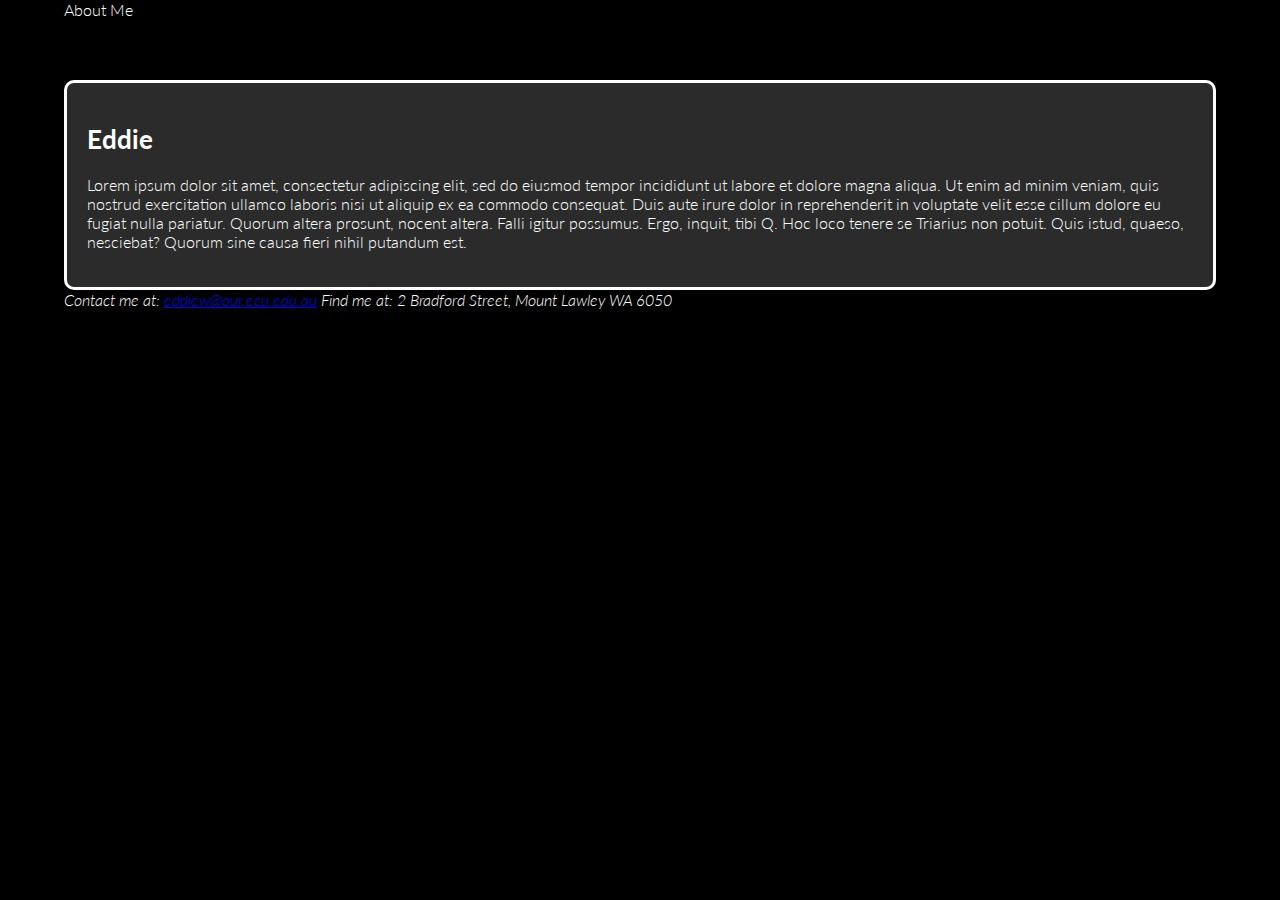
==== index.html @ a5d90cc2 "commit" ====
<!DOCTYPE html>
<html lang="en">

<head>
	<meta charset="UTF-8">
	<title>Eddie Wang</title>
    <link rel="stylesheet" href="styles.css">
</head>

<body>
<div id="wrapper">
	<header>
        <nav>
            <ul>
                <li><a href="about.html" title="About me">About Me</a></li>
            </ul>
        </nav>
	</header>

<!-- Start of main content area -->
<main>
<!-- ========= CONTENT AREA ============ -->	
	<article>
		<section>
			<h2>Eddie</h2>
				<p>Lorem ipsum dolor sit amet, consectetur adipiscing elit, sed do eiusmod tempor incididunt ut labore et dolore magna aliqua. Ut enim ad minim veniam, quis nostrud exercitation ullamco laboris nisi ut aliquip ex ea commodo consequat. Duis aute irure dolor in reprehenderit in voluptate velit esse cillum dolore eu fugiat nulla pariatur. Quorum altera prosunt, nocent altera. Falli igitur possumus. Ergo, inquit, tibi Q. Hoc loco tenere se Triarius non potuit. Quis istud, quaeso, nesciebat? Quorum sine causa fieri nihil putandum est.</p>
		</section>
	</article>

<!-- ============= FOOTER ================ -->
	<footer>
		<address>
			Contact me at: <a href="mailto:eddiew@our.ecu.edu.au">eddiew@our.ecu.edu.au</a>
			Find me at: 2 Bradford Street, Mount Lawley WA 6050
		</address>
	</footer>
    </main>
</div>
</body>
</html>
---- styles.css ----
/* Author: Eddie Wang
Date: 4/5/2023
Version: 1.0
*/

/*
COLOURS
black #000000
white #ffffff
gray #a9a9a9
*/

/*GLOBAL SETTING
----------------------------------------
*/
@import url("https://fonts.googleapis.com/css2?family=Lato:ital,wght@0,300;0,700;1,300;1,700&display=swap");

body {
    background-color: #000000;
	font-size: 16px;
	font-weight: 300;
    color: #ffffff;
    font-family: 'Lato', sans-serif;
	margin: 0;
}

#wrapper {
    background-color: #000000;
	position: relative;
	width: 90%; 
	margin: 0 auto;
    padding: 0px;
}

section {
    background-color: #2b2b2b;
    border-style: solid;
    border-color: #ffffff;
    border-radius: 10px;
    padding: 20px
}

h1 {
	font-size: 3em;
	font-weight: 700;
}

h2 {
	font-size: 1.6em;
	font-weight: 700;
}



/* HEADER
----------------------------------------
*/

header {
    background-color: #000000;
	color: #ffffff;	
    height: 80px;
    justify-content:left;
}


/* NAVIGATION
----------------------------------------
*/
nav {
    
}

nav a {
    height: 100px;
    color: #ffffff;
    text-decoration: none;
}

nav a:hover {
    height: 100%;
    background-color: #ffffff;
}

nav ul {
    height: 100%;
    padding: 0px;
    margin: 0px;
	list-style: none;
}

nav li {

	display: inline;
}



/* CONTENT 1
----------------------------------------
*/


/* FOOTER
----------------------------------------
*/
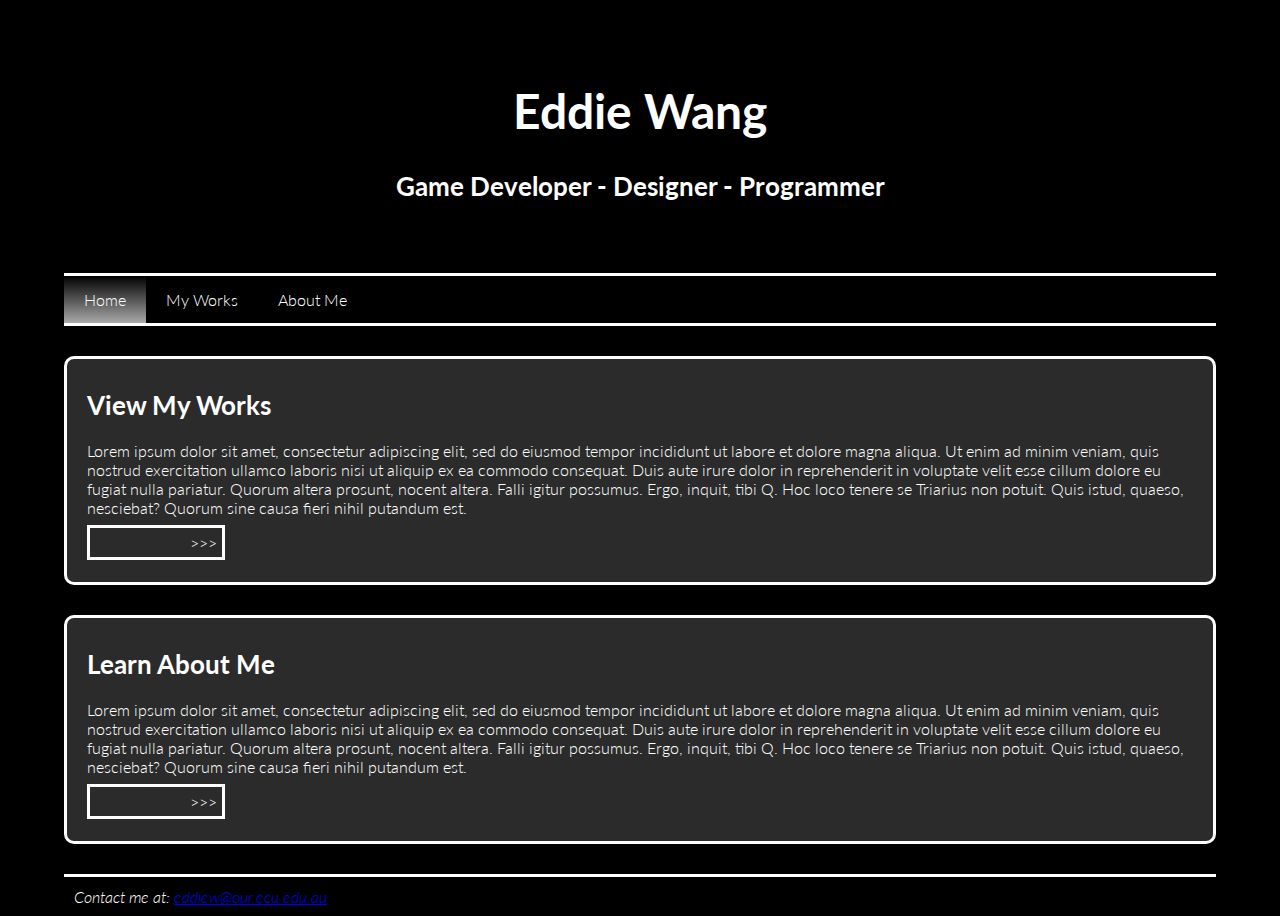
==== commit bf10341f: "commit" ====
--- a/index.html
+++ b/index.html
@@ -9,32 +9,37 @@
 
 <body>
 <div id="wrapper">
-	<header>
-        <nav>
-            <ul>
-                <li><a href="about.html" title="About me">About Me</a></li>
-            </ul>
-        </nav>
+    <header>
+        <h1>Eddie Wang</h1>
+        <h2>Game Developer - Designer - Programmer</h2>
 	</header>
+    
+    <nav>
+        <a href="index.html" title="Home" class="active">Home</a>
+        <a href="works.html" title="My Works">My Works</a>
+        <a href="about.html" title="About me">About Me</a>
+    </nav>
 
 <!-- Start of main content area -->
 <main>
 <!-- ========= CONTENT AREA ============ -->	
-	<article>
-		<section>
-			<h2>Eddie</h2>
-				<p>Lorem ipsum dolor sit amet, consectetur adipiscing elit, sed do eiusmod tempor incididunt ut labore et dolore magna aliqua. Ut enim ad minim veniam, quis nostrud exercitation ullamco laboris nisi ut aliquip ex ea commodo consequat. Duis aute irure dolor in reprehenderit in voluptate velit esse cillum dolore eu fugiat nulla pariatur. Quorum altera prosunt, nocent altera. Falli igitur possumus. Ergo, inquit, tibi Q. Hoc loco tenere se Triarius non potuit. Quis istud, quaeso, nesciebat? Quorum sine causa fieri nihil putandum est.</p>
-		</section>
-	</article>
-
+    <section>
+        <h2>View My Works</h2>
+            <p>Lorem ipsum dolor sit amet, consectetur adipiscing elit, sed do eiusmod tempor incididunt ut labore et dolore magna aliqua. Ut enim ad minim veniam, quis nostrud exercitation ullamco laboris nisi ut aliquip ex ea commodo consequat. Duis aute irure dolor in reprehenderit in voluptate velit esse cillum dolore eu fugiat nulla pariatur. Quorum altera prosunt, nocent altera. Falli igitur possumus. Ergo, inquit, tibi Q. Hoc loco tenere se Triarius non potuit. Quis istud, quaeso, nesciebat? Quorum sine causa fieri nihil putandum est.</p>
+            <a href="about.html" title="My Works">>>></a>
+    </section>
+    <section>
+        <h2>Learn About Me</h2>
+            <p>Lorem ipsum dolor sit amet, consectetur adipiscing elit, sed do eiusmod tempor incididunt ut labore et dolore magna aliqua. Ut enim ad minim veniam, quis nostrud exercitation ullamco laboris nisi ut aliquip ex ea commodo consequat. Duis aute irure dolor in reprehenderit in voluptate velit esse cillum dolore eu fugiat nulla pariatur. Quorum altera prosunt, nocent altera. Falli igitur possumus. Ergo, inquit, tibi Q. Hoc loco tenere se Triarius non potuit. Quis istud, quaeso, nesciebat? Quorum sine causa fieri nihil putandum est.</p>
+            <a href="about.html" title="About Me">>>></a>
+    </section>
+</main>
 <!-- ============= FOOTER ================ -->
-	<footer>
-		<address>
-			Contact me at: <a href="mailto:eddiew@our.ecu.edu.au">eddiew@our.ecu.edu.au</a>
-			Find me at: 2 Bradford Street, Mount Lawley WA 6050
-		</address>
-	</footer>
-    </main>
+<footer>
+    <address>
+        Contact me at: <a href="mailto:eddiew@our.ecu.edu.au">eddiew@our.ecu.edu.au</a>
+    </address>
+</footer>
 </div>
 </body>
 </html>
--- a/styles.css
+++ b/styles.css
@@ -32,14 +32,6 @@
     padding: 0px;
 }
 
-section {
-    background-color: #2b2b2b;
-    border-style: solid;
-    border-color: #ffffff;
-    border-radius: 10px;
-    padding: 20px
-}
-
 h1 {
 	font-size: 3em;
 	font-weight: 700;
@@ -57,10 +49,10 @@
 */
 
 header {
-    background-color: #000000;
-	color: #ffffff;	
-    height: 80px;
-    justify-content:left;
+    padding: 50px;
+    text-align: center;
+    background: #000000;
+    color: #ffffff;
 }
 
 
@@ -68,39 +60,64 @@
 ----------------------------------------
 */
 nav {
-    
+    overflow: hidden;
+    background-color: #000000;
+    top: 0;
+    border-top-style: solid;
+    border-top-color: #ffffff;
+    border-bottom-style: solid;
+    border-bottom-color: #ffffff;
 }
 
 nav a {
-    height: 100px;
     color: #ffffff;
+    float: left;
+    display: block;
+    text-align: center;
+    padding: 14px 20px;
     text-decoration: none;
 }
 
 nav a:hover {
     height: 100%;
-    background-color: #ffffff;
+    background-image: linear-gradient(#000000, #a9a9a9)
 }
 
-nav ul {
-    height: 100%;
-    padding: 0px;
-    margin: 0px;
-	list-style: none;
+nav a.active {
+    background-image: linear-gradient(#000000, #a9a9a9)
 }
-
-nav li {
-
-	display: inline;
-}
-
 
 
 /* CONTENT 1
 ----------------------------------------
 */
+main {
+    margin: 30px 0px;
+}
 
+section {
+    background-color: #2b2b2b;
+    border-style: solid;
+    border-color: #ffffff;
+    border-radius: 10px;
+    margin: 30px 0px;
+    padding: 10px 20px 30px;
+}
+
+section a {
+    text-decoration: none;
+    color: #ffffff;
+    border-style: solid;
+    border-color: #ffffff;
+    padding: 5px;
+    padding-left: 100px;
+}
 
 /* FOOTER
 ----------------------------------------
-*/+*/
+footer{
+    border-top-style: solid;
+    border-top-color: #ffffff;
+    padding: 10px;
+}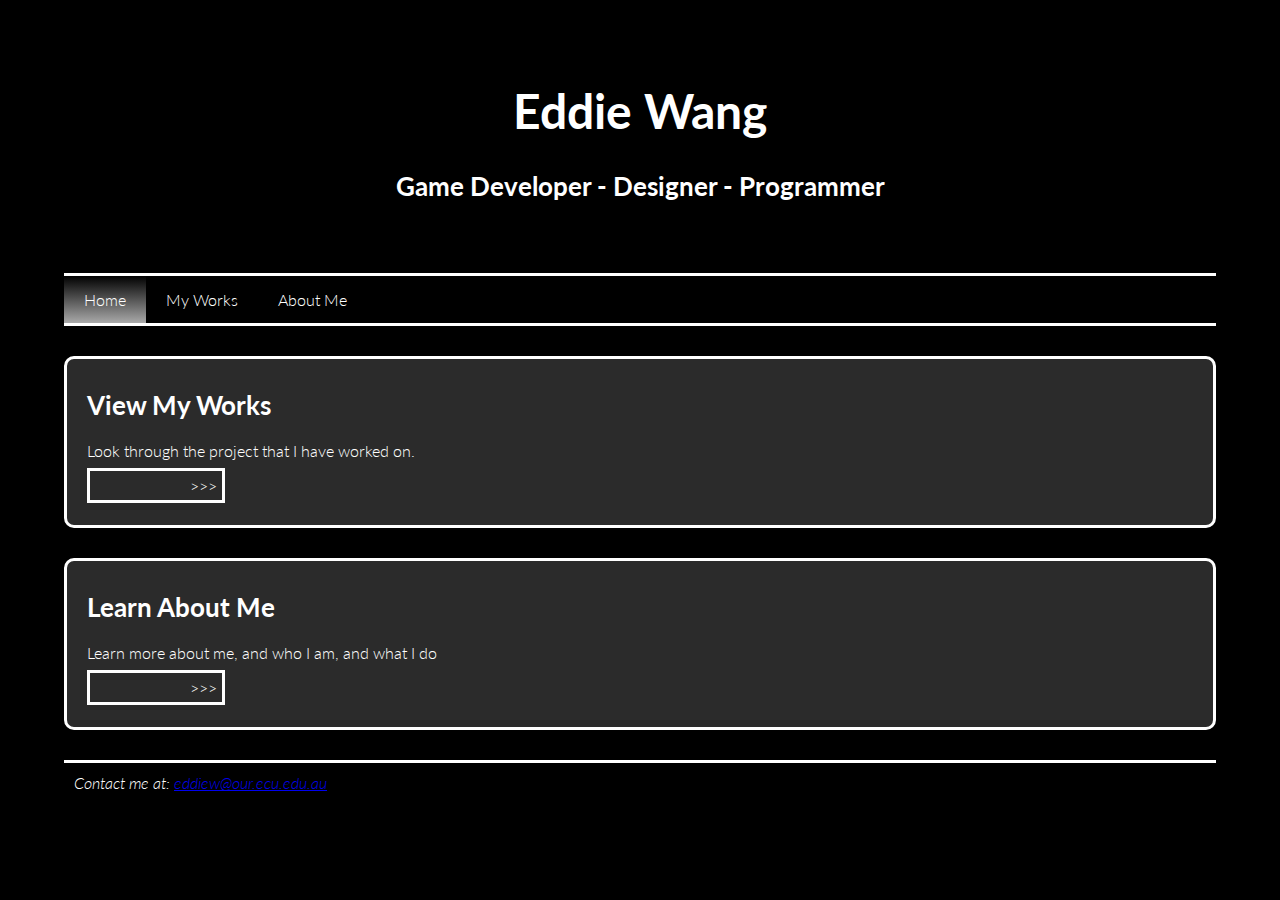
==== commit dd3d9cce: "commit" ====
--- a/index.html
+++ b/index.html
@@ -25,12 +25,12 @@
 <!-- ========= CONTENT AREA ============ -->	
     <section>
         <h2>View My Works</h2>
-            <p>Lorem ipsum dolor sit amet, consectetur adipiscing elit, sed do eiusmod tempor incididunt ut labore et dolore magna aliqua. Ut enim ad minim veniam, quis nostrud exercitation ullamco laboris nisi ut aliquip ex ea commodo consequat. Duis aute irure dolor in reprehenderit in voluptate velit esse cillum dolore eu fugiat nulla pariatur. Quorum altera prosunt, nocent altera. Falli igitur possumus. Ergo, inquit, tibi Q. Hoc loco tenere se Triarius non potuit. Quis istud, quaeso, nesciebat? Quorum sine causa fieri nihil putandum est.</p>
-            <a href="about.html" title="My Works">>>></a>
+            <p>Look through the project that I have worked on.</p>
+            <a href="works.html" title="My Works">>>></a>
     </section>
     <section>
         <h2>Learn About Me</h2>
-            <p>Lorem ipsum dolor sit amet, consectetur adipiscing elit, sed do eiusmod tempor incididunt ut labore et dolore magna aliqua. Ut enim ad minim veniam, quis nostrud exercitation ullamco laboris nisi ut aliquip ex ea commodo consequat. Duis aute irure dolor in reprehenderit in voluptate velit esse cillum dolore eu fugiat nulla pariatur. Quorum altera prosunt, nocent altera. Falli igitur possumus. Ergo, inquit, tibi Q. Hoc loco tenere se Triarius non potuit. Quis istud, quaeso, nesciebat? Quorum sine causa fieri nihil putandum est.</p>
+            <p>Learn more about me, and who I am, and what I do </p>
             <a href="about.html" title="About Me">>>></a>
     </section>
 </main>
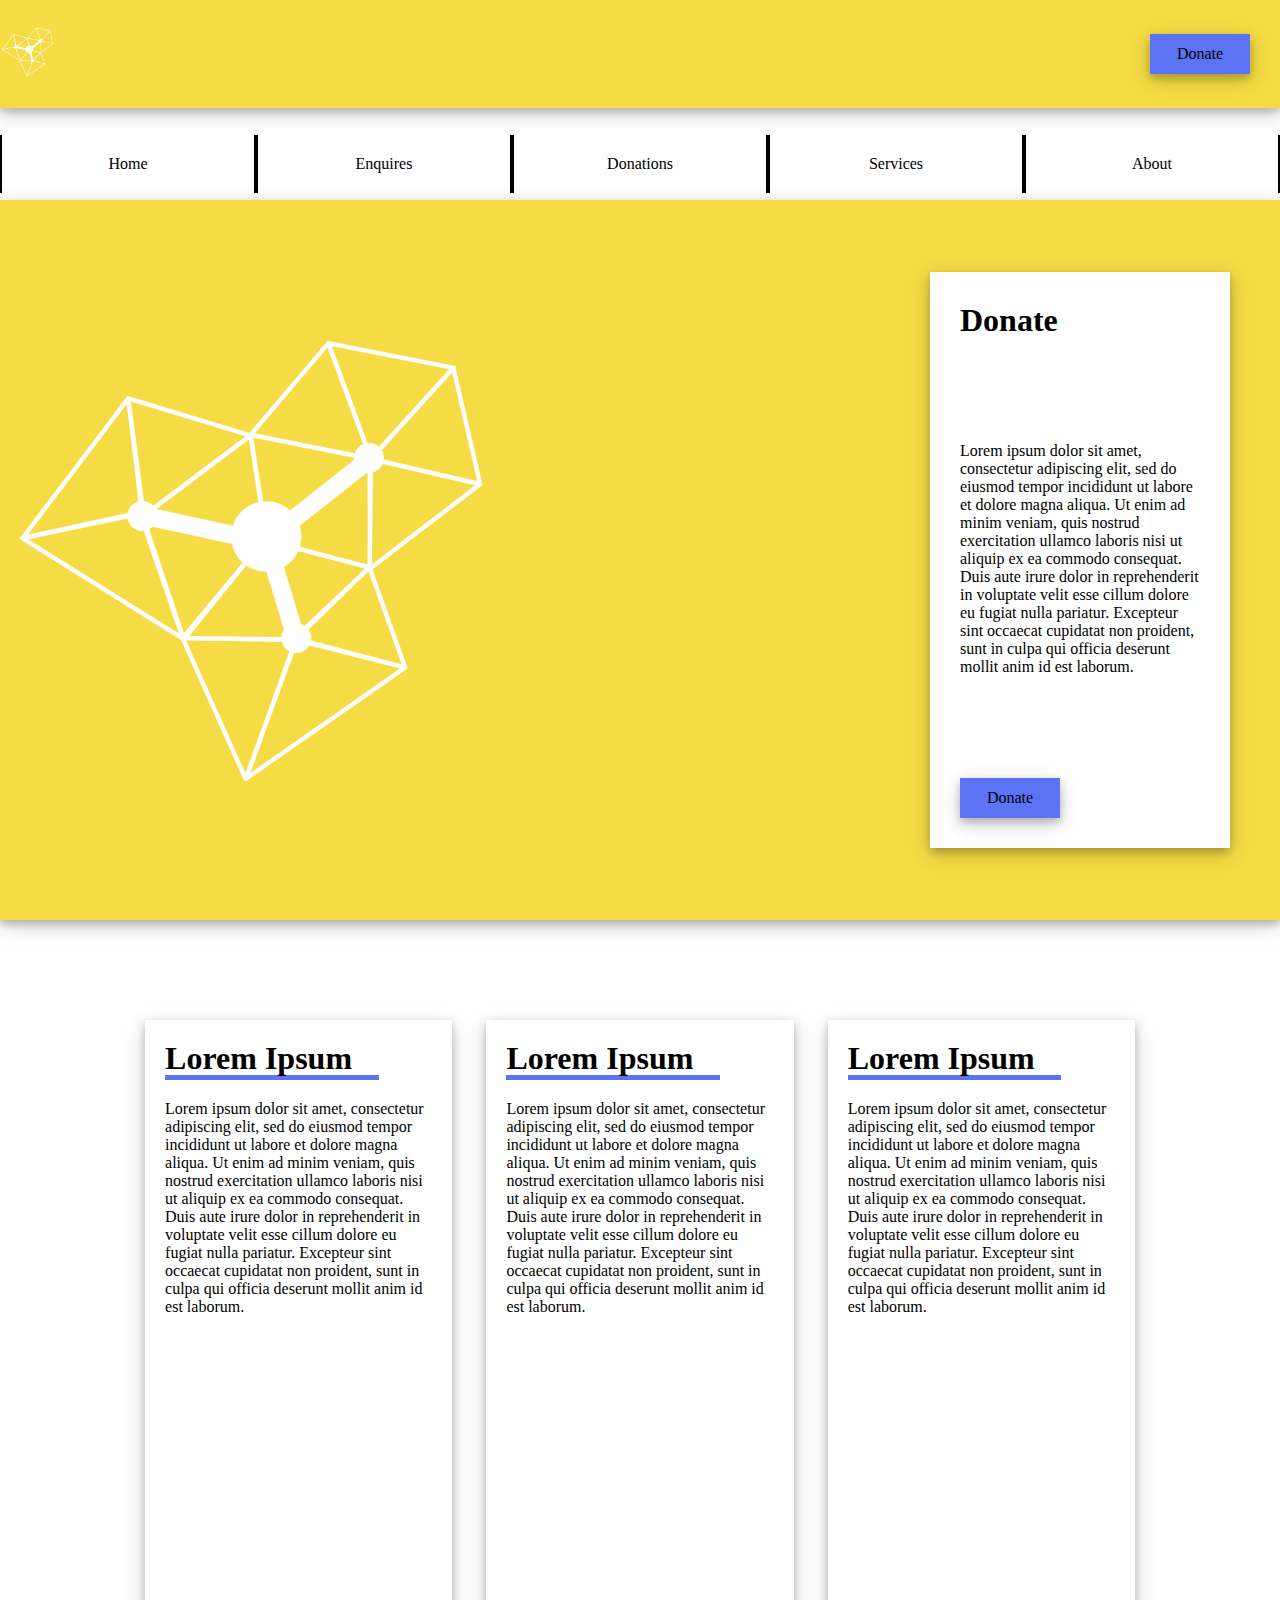
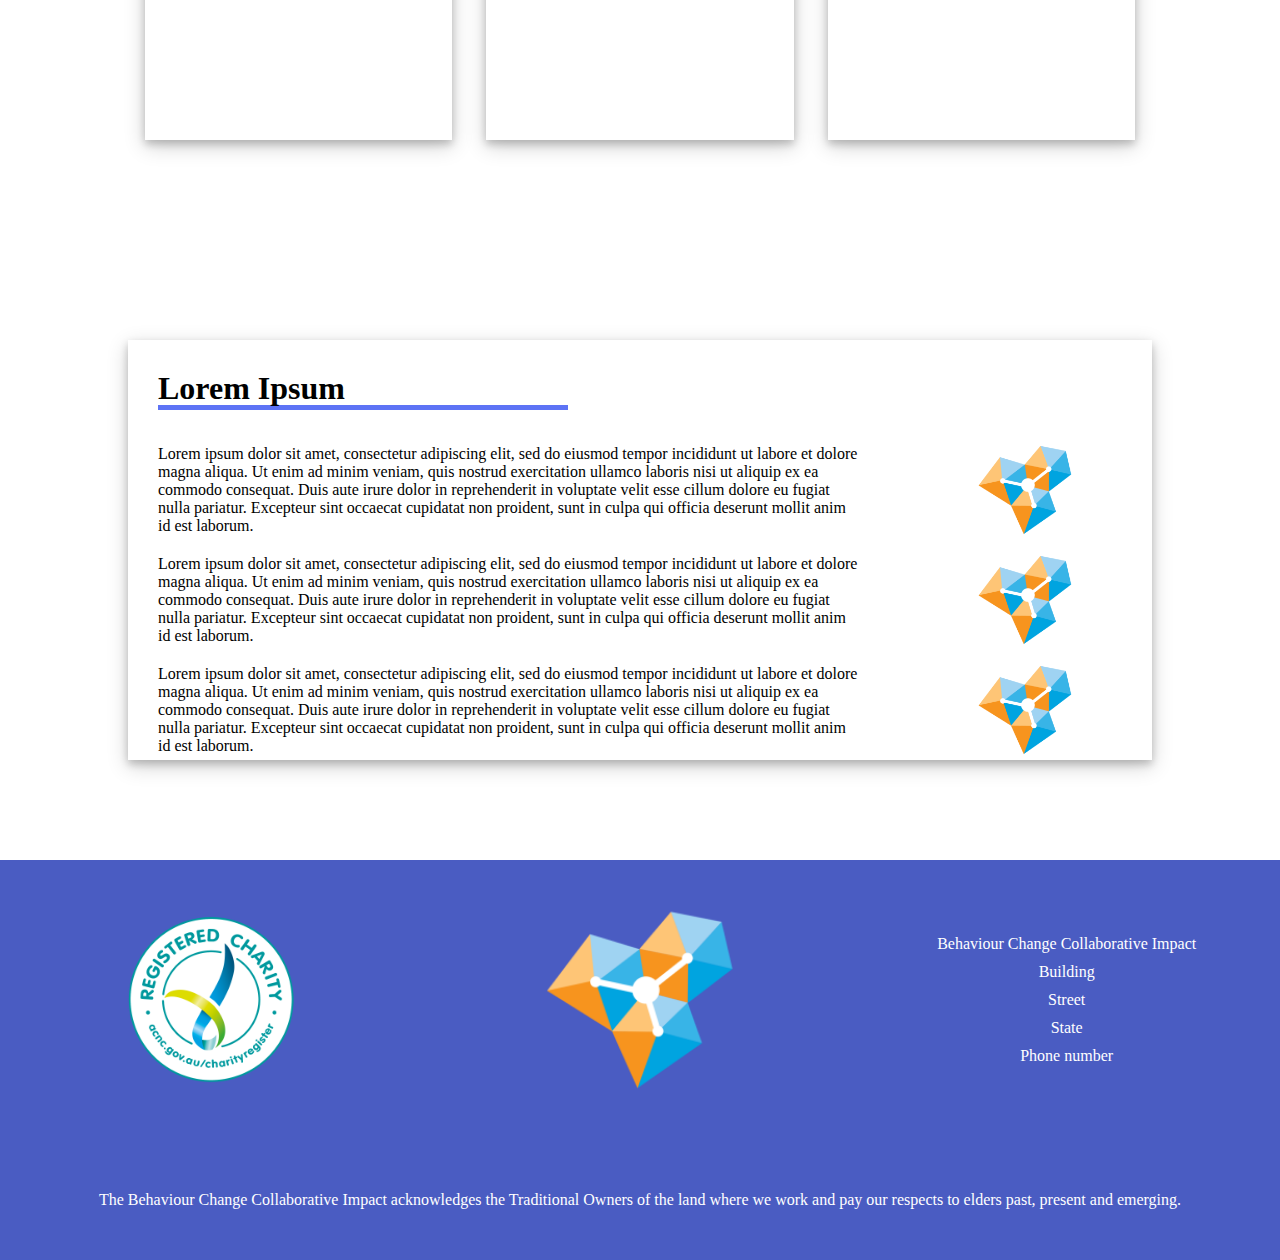
==== commit 2fe6f65d: "Change from previous site to BCC site" ====
--- a/index.html
+++ b/index.html
@@ -1,49 +1,129 @@
 <!DOCTYPE html>
-<html lang="en">
-
+<html dir="ltr" lang="en">
 <head>
-	<meta charset="UTF-8">
-	<title>Eddie Wang</title>
+    <title>BCC Impact</title>
     <link rel="stylesheet" href="styles.css">
+    <link rel="icon" href="images/icon_192x192.png" sizes="192x192">
 </head>
 
 <body>
-<div id="wrapper">
-    <header>
-        <h1>Eddie Wang</h1>
-        <h2>Game Developer - Designer - Programmer</h2>
-	</header>
     
-    <nav>
-        <a href="index.html" title="Home" class="active">Home</a>
-        <a href="works.html" title="My Works">My Works</a>
-        <a href="about.html" title="About me">About Me</a>
-    </nav>
+    <div class="wrapper">
+        <header>
+            <div class="header-banner">
+                <a href="index.html">
+                    <img src="images/transparent-logo.png" alt="Logo" width="50px" height="50px">
+                </a>
+                <a class="donate-button" href="donations.html">Donate</a>
+            </div>
+            
+            
+            
+            
 
-<!-- Start of main content area -->
-<main>
-<!-- ========= CONTENT AREA ============ -->	
-    <section>
-        <h2>View My Works</h2>
-            <p>Look through the project that I have worked on.</p>
-            <a href="works.html" title="My Works">>>></a>
-    </section>
-    <section>
-        <h2>Learn About Me</h2>
-            <p>Learn more about me, and who I am, and what I do </p>
-            <a href="about.html" title="About Me">>>></a>
-    </section>
-</main>
-<!-- ============= FOOTER ================ -->
-<footer>
-    <address>
-        Contact me at: <a href="mailto:eddiew@our.ecu.edu.au">eddiew@our.ecu.edu.au</a>
-    </address>
-</footer>
-</div>
+            <nav>
+                <input type="checkbox" />
+            
+                <span></span>
+                <span></span>
+                <span></span>
+                
+                <ul>
+                    <a href="index.html">Home</a>
+                    <a href="enquires.html">Enquires</a>
+                    <a href="donations.html">Donations</a>
+                    <a href="services.html">Services</a>
+                    <a href="about.html">About</a>
+                </ul>
+            </nav>
+            
+            
+        </header>
+        
+        <div class="banner">
+            <div class="donate-box">
+                <h1>Donate</h1>
+                <p>Lorem ipsum dolor sit amet, consectetur adipiscing elit, sed do eiusmod tempor incididunt ut labore et dolore magna aliqua. Ut enim ad minim veniam, quis nostrud exercitation ullamco laboris nisi ut aliquip ex ea commodo consequat. Duis aute irure dolor in reprehenderit in voluptate velit esse cillum dolore eu fugiat nulla pariatur. Excepteur sint occaecat cupidatat non proident, sunt in culpa qui officia deserunt mollit anim id est laborum.</p>
+
+                <a class="donate-button" href="donations.html">Donate</a>
+            </div>
+        </div>
+        
+        <div class="container">
+            <div class="small-content-block">
+                <h1>Lorem Ipsum</h1>
+                <p>Lorem ipsum dolor sit amet, consectetur adipiscing elit, sed do eiusmod tempor incididunt ut labore et dolore magna aliqua. Ut enim ad minim veniam, quis nostrud exercitation ullamco laboris nisi ut aliquip ex ea commodo consequat. Duis aute irure dolor in reprehenderit in voluptate velit esse cillum dolore eu fugiat nulla pariatur. Excepteur sint occaecat cupidatat non proident, sunt in culpa qui officia deserunt mollit anim id est laborum. </p>
+            </div>
+            
+            <div class="small-content-block">
+                <h1>Lorem Ipsum</h1>
+                <p>Lorem ipsum dolor sit amet, consectetur adipiscing elit, sed do eiusmod tempor incididunt ut labore et dolore magna aliqua. Ut enim ad minim veniam, quis nostrud exercitation ullamco laboris nisi ut aliquip ex ea commodo consequat. Duis aute irure dolor in reprehenderit in voluptate velit esse cillum dolore eu fugiat nulla pariatur. Excepteur sint occaecat cupidatat non proident, sunt in culpa qui officia deserunt mollit anim id est laborum.</p>
+            </div>
+            
+            <div class="small-content-block">
+                <h1>Lorem Ipsum</h1>
+                <p>Lorem ipsum dolor sit amet, consectetur adipiscing elit, sed do eiusmod tempor incididunt ut labore et dolore magna aliqua. Ut enim ad minim veniam, quis nostrud exercitation ullamco laboris nisi ut aliquip ex ea commodo consequat. Duis aute irure dolor in reprehenderit in voluptate velit esse cillum dolore eu fugiat nulla pariatur. Excepteur sint occaecat cupidatat non proident, sunt in culpa qui officia deserunt mollit anim id est laborum.</p>
+            </div>
+        </div>
+        
+        <div class="content-block">
+            <h1>Lorem Ipsum</h1>
+            <div class="content-block-container">
+                <p>Lorem ipsum dolor sit amet, consectetur adipiscing elit, sed do eiusmod tempor incididunt ut labore et dolore magna aliqua. Ut enim ad minim veniam, quis nostrud exercitation ullamco laboris nisi ut aliquip ex ea commodo consequat. Duis aute irure dolor in reprehenderit in voluptate velit esse cillum dolore eu fugiat nulla pariatur. Excepteur sint occaecat cupidatat non proident, sunt in culpa qui officia deserunt mollit anim id est laborum.</p>
+                
+                <img src="images/icon_192x192.png" alt="Logo" width="50px" height="50px">
+                
+                <p>Lorem ipsum dolor sit amet, consectetur adipiscing elit, sed do eiusmod tempor incididunt ut labore et dolore magna aliqua. Ut enim ad minim veniam, quis nostrud exercitation ullamco laboris nisi ut aliquip ex ea commodo consequat. Duis aute irure dolor in reprehenderit in voluptate velit esse cillum dolore eu fugiat nulla pariatur. Excepteur sint occaecat cupidatat non proident, sunt in culpa qui officia deserunt mollit anim id est laborum.</p>
+                
+                <img src="images/icon_192x192.png" alt="Logo" width="50px" height="50px">
+                
+                <p>Lorem ipsum dolor sit amet, consectetur adipiscing elit, sed do eiusmod tempor incididunt ut labore et dolore magna aliqua. Ut enim ad minim veniam, quis nostrud exercitation ullamco laboris nisi ut aliquip ex ea commodo consequat. Duis aute irure dolor in reprehenderit in voluptate velit esse cillum dolore eu fugiat nulla pariatur. Excepteur sint occaecat cupidatat non proident, sunt in culpa qui officia deserunt mollit anim id est laborum.</p>
+                
+                <img src="images/icon_192x192.png" alt="Logo" width="50px" height="50px">
+            </div>
+        </div>
+        
+    </div>
+
+    <footer>
+        <div class="footer-block-1">
+            <a href="https://www.acnc.gov.au/charity/charities/e1927adc-f016-ee11-9cbe-00224893bffb/profile">
+                <img src="images/ACNC-Registered-Charity-Logo_RGB.png" alt="ACNC Tick" width="200px" height="200px" >
+            </a>
+            
+        </div>
+        
+        <div class="footer-block-2">
+            <img src="images/icon_192x192.png" alt="Logo" width="200px" height="200px">
+        </div>
+        
+        <div class="footer-block-3">
+            <p>
+            Behaviour Change Collaborative Impact
+            </p>
+            
+            <p>
+            Building
+            </p>
+            
+            <p>
+            Street
+            </p>
+            
+            <p>
+            State
+            </p>
+            
+            <p>
+            Phone number
+            </p>
+        </div>
+        
+        <div class="footer-block-4">
+            <p>
+            The Behaviour Change Collaborative Impact acknowledges the Traditional Owners of the land where we work and pay our respects to elders past, present and emerging.
+            </p>
+        </div>
+    </footer>
 </body>
-</html>
-
-
-
-
+</html>--- a/styles.css
+++ b/styles.css
@@ -1,123 +1,573 @@
-/* Author: Eddie Wang
-Date: 4/5/2023
-Version: 1.0
+/*
+Colours
+Yellow #CCCC33
+Dark Yellow #baa841
+Light Yellow #ffff94
+
+Saturated #f5db44
+Desaturated #f5e375
+
+Blue #5d73f5
+Dark Blue #4a5cc2
+
+Image Sources
+images/transparent-logo.png - https://i0.wp.com/thebcc.org.au/wp-content/uploads/2018/05/cropped-BCC-DEVICE_RGB-e1526969928948-3.png?fit=192%2C192&ssl=1
+
+images/transparent-logo.png - https://thebcc.org.au/wp-content/uploads/2021/11/Fully-Transparent-Reversed-Logo.png
 */
-
-/*
-COLOURS
-black #000000
-white #ffffff
-gray #a9a9a9
-*/
-
-/*GLOBAL SETTING
-----------------------------------------
-*/
-@import url("https://fonts.googleapis.com/css2?family=Lato:ital,wght@0,300;0,700;1,300;1,700&display=swap");
-
-body {
-    background-color: #000000;
-	font-size: 16px;
-	font-weight: 300;
+* {
+    margin: 0;
+    padding: 0;
+    box-sizing: border-box;
+}
+
+.wrapper {
+    display: flex;
+    
+    flex-direction: column;
+    align-items: center;
+    justify-content: center;
+    
+    background-color: #ffffff;
+}
+
+header {
+    display: flex;
+    flex-direction: column;
+    
+    height: auto;
+    width: 100%;
+    background-color: #ffffff;
+}
+
+header input {
+          display: none;
+        }
+
+.header-banner {
+    display: flex;
+    justify-content: space-between;
+    align-items: center;
+    
+    height: 12vh;
+    width: 100%;
+    
+    background-color: #f5db44;
+    box-shadow: 0 4px 8px 0 rgba(0, 0, 0, 0.2), 0 6px 20px 0 rgba(0, 0, 0, 0.19);
+}
+
+.header-banner a img{
+    height: 50px;
+    width: auto;
+}
+
+.donate-button {
+    display: flex;
+    align-items: center;
+    justify-content: center;
+    
+    margin: 0px 30px 0px 0px;
+    
+    height: 40px;
+    width: 100px;
+    
+    background-color: #5d73f5;
+    
+    color: #000000;
+    
+    box-shadow: 0 4px 8px 0 rgba(0, 0, 0, 0.2), 0 6px 20px 0 rgba(0, 0, 0, 0.19);
+}
+
+.donate-button:link {
+  text-decoration: none;
+}
+
+.donate-button:visited {
+  text-decoration: none;
+}
+
+.donate-button:hover {
+  text-decoration: none;
+}
+
+.donate-button:active {
+  text-decoration: none;
+}
+
+
+nav {
+    margin: 20px 0px 0px 0px;
+    height: 8vh;
+    width: 100%;
+    background-color: #ffffff;
+}
+
+nav ul {
+    display: flex;
+    justify-content: space-around;
+    align-items: center;
+    
+    list-style-type: none;
+    height: 100%;
+}
+
+a:link {
+  text-decoration: none;
+}
+
+a:visited {
+  text-decoration: none;
+}
+
+a:hover {
+  text-decoration: none;
+}
+
+a:active {
+  text-decoration: none;
+}
+
+nav ul a {
+    display: flex;
+    align-items: center;
+    justify-content: center;
+    
+    height: 80%;
+    width: 100%;
+    
+    border-left: 2px solid #000000;
+    border-right: 2px solid #000000;
+    
+    color: #000000;
+}
+
+.banner {
+    display: flex;
+    width: 100%;
+    height: 80vh;
+    justify-content: flex-end;
+    
+    background-color: #f5db44;
+    background-image: url(images/transparent-logo.png);
+    
+    background-position: left;
+    background-repeat: no-repeat;
+    background-size: 500px;
+    
+    box-shadow: 0 4px 8px 0 rgba(0, 0, 0, 0.2), 0 6px 20px 0 rgba(0, 0, 0, 0.19);
+}
+
+.donate-box {
+    display: flex;
+    flex-direction: column;
+    align-self: center;
+    justify-content: space-between;
+    
+    margin: 0px 50px 0px 0px;
+    padding: 30px;
+    width: 300px;
+    height: 80%;
+    
+    background-color: #ffffff;
+    box-shadow: 0 4px 8px 0 rgba(0, 0, 0, 0.2), 0 6px 20px 0 rgba(0, 0, 0, 0.19);
+}
+
+.container {
+    display: flex;
+    align-items: center;
+    justify-content: space-around;
+    
+    margin: 100px 0px;
+    width: 80vw;
+    height: 80vh;
+}
+
+.small-content-block {
+    display: flex;
+    flex-direction: column;
+    
+    height: 100%;
+    width: 30%;
+    
+    padding: 20px;
+    
+    background-color: #ffffff;
+    box-shadow: 0 4px 8px 0 rgba(0, 0, 0, 0.2), 0 6px 20px 0 rgba(0, 0, 0, 0.19);
+}
+
+.small-content-block h1 {
+    height: 40px;
+    width: 80%;
+    border-bottom-style: solid;
+    border-width: 5px;
+    border-color: #5d73f5;
+}
+
+.small-content-block p {
+    margin: 20px 0px 0px 0px;
+}
+
+.content-block {
+    display: flex;
+    flex-direction: column;
+    
+    margin: 100px 0px;
+    width: 80vw;
+    
+    background-color: #ffffff;
+    box-shadow: 0 4px 8px 0 rgba(0, 0, 0, 0.2), 0 6px 20px 0 rgba(0, 0, 0, 0.19);
+}
+
+.content-block h1 {
+    margin: 30px 30px;
+    height: 40px;
+    width: 40%;
+    border-bottom-style: solid;
+    border-width: 5px;
+    border-color: #5d73f5;
+}
+
+.content-block-container {
+    display: grid;
+    grid-template-columns: 3fr 1fr;
+    grid-template-rows: 1fr 1fr 1fr;
+    
+    grid-row-gap: 10px;
+    grid-column-gap: 10px;
+    
+    height: 100%;
+    width: 100%;
+
+    align-items: center;
+}
+
+.content-block-container img{
+    justify-self: center;
+    
+    height: 100px;
+    width: 100px;
+    
+}
+
+.content-block p{
+    margin: 0px 30px;
+}
+
+.about-block {
+    display: flex;
+    
+    margin: 100px 0px;
+    width: 80vw;
+    
+    background-color: #ffffff;
+    box-shadow: 0 4px 8px 0 rgba(0, 0, 0, 0.2), 0 6px 20px 0 rgba(0, 0, 0, 0.19);
+}
+
+.about-block h1 {
+    margin: 30px 30px;
+    height: 40px;
+    width: 40%;
+    border-bottom-style: solid;
+    border-width: 5px;
+    border-color: #5d73f5;
+}
+
+.about-block-container {
+    display: flex;
+    flex-direction: column;
+    
+    height: 100%;
+}
+
+.about-block img{
+    justify-self: center;
+    
+    margin: 20px 0px 0px 20px;
+    
+    height: 250px;
+    width: 250px;
+    
+}
+
+.about-block p{
+    margin: 0px 30px 30px 30px;
+}
+
+form {
+    display: flex;
+    flex-direction: column;
+    
+    padding: 30px;
+}
+
+input[type=text] {
+  width: 70%;
+  padding: 12px 20px;
+  margin: 8px 0;
+}
+
+.submit-button {
+    display: flex;
+    align-items: center;
+    justify-content: center;
+    
+    margin: 0px 30px 0px 0px;
+    
+    height: 40px;
+    width: 100px;
+    
+    background-color: #5d73f5;
+    
+    color: #000000;
+    
+    box-shadow: 0 4px 8px 0 rgba(0, 0, 0, 0.2), 0 6px 20px 0 rgba(0, 0, 0, 0.19);
+}
+
+.submit-button:link {
+  text-decoration: none;
+}
+
+.submit-button:visited {
+  text-decoration: none;
+}
+
+.submit-button:hover {
+  text-decoration: none;
+}
+
+.submit-button:active {
+  text-decoration: none;
+}
+
+footer {
+    display: grid;
+    grid-template-columns: 1fr 1fr 1fr;
+    grid-template-rows: 70% 30%;
+    
+    height: 400px;
+    width: 100%;
+    
+    background-color: #4a5cc2;
+    
     color: #ffffff;
-    font-family: 'Lato', sans-serif;
-	margin: 0;
-}
-
-#wrapper {
-    background-color: #000000;
-	position: relative;
-	width: 90%; 
-	margin: 0 auto;
-    padding: 0px;
-}
-
-h1 {
-	font-size: 3em;
-	font-weight: 700;
-}
-
-h2 {
-	font-size: 1.6em;
-	font-weight: 700;
-}
-
-
-
-/* HEADER
-----------------------------------------
-*/
-
-header {
-    padding: 50px;
-    text-align: center;
-    background: #000000;
-    color: #ffffff;
-}
-
-
-/* NAVIGATION
-----------------------------------------
-*/
-nav {
-    overflow: hidden;
-    background-color: #000000;
-    top: 0;
-    border-top-style: solid;
-    border-top-color: #ffffff;
-    border-bottom-style: solid;
-    border-bottom-color: #ffffff;
-}
-
-nav a {
-    color: #ffffff;
-    float: left;
-    display: block;
-    text-align: center;
-    padding: 14px 20px;
-    text-decoration: none;
-}
-
-nav a:hover {
-    height: 100%;
-    background-image: linear-gradient(#000000, #a9a9a9)
-}
-
-nav a.active {
-    background-image: linear-gradient(#000000, #a9a9a9)
-}
-
-
-/* CONTENT 1
-----------------------------------------
-*/
-main {
-    margin: 30px 0px;
-}
-
-section {
-    background-color: #2b2b2b;
-    border-style: solid;
-    border-color: #ffffff;
-    border-radius: 10px;
-    margin: 30px 0px;
-    padding: 10px 20px 30px;
-}
-
-section a {
-    text-decoration: none;
-    color: #ffffff;
-    border-style: solid;
-    border-color: #ffffff;
-    padding: 5px;
-    padding-left: 100px;
-}
-
-/* FOOTER
-----------------------------------------
-*/
-footer{
-    border-top-style: solid;
-    border-top-color: #ffffff;
-    padding: 10px;
+}
+
+.footer-block-1{
+    display: flex;
+    justify-content: center;
+    align-items: center;
+    
+    height: 100%;
+    width: 100%;
+    
+    grid-row: 1/2;
+    grid-column: 1/2;
+}
+
+.footer-block-2{
+    display: flex;
+    justify-content: center;
+    align-items: center;
+    
+    height: 100%;
+    width: 100%;
+    
+    grid-row: 1/2;
+    grid-column: 2/3;
+}
+
+.footer-block-3{
+    display: flex;
+    flex-direction: column;
+    justify-content: center;
+    align-items: center;
+    
+    height: 100%;
+    width: 100%;
+    
+    grid-row: 1/2;
+    grid-column: 3/4;
+}
+
+.footer-block-3 p {
+    margin: 5px 0px;
+}
+
+.footer-block-4{
+    display: flex;
+    justify-content: center;
+    align-items: center;
+    
+    height: 100%;
+    width: 100%;
+    
+    grid-row: 2/3;
+    grid-column: 1/4;
+}
+
+.footer-block-4{
+    display: flex;
+    justify-content: center;
+    align-items: center;
+}
+
+/* Media Queries */
+
+@media screen and (max-width: 600px) {
+    header {
+    height: 12vh;
+    }
+    
+    .header-banner {
+    height: 100%;
+
+    box-shadow: 0 4px 8px 0 rgba(0, 0, 0, 0.2), 0 6px 20px 0 rgba(0, 0, 0, 0.19);
+    }
+    
+
+
+    .banner {
+    height: 100vh;
+    justify-content: center;
+    }
+    
+    .container {
+        display: flex;
+        flex-direction: column;
+        
+        width: 80vw;
+        height: auto;
+    }
+    
+    .small-content-block {
+        margin: 10px;
+    
+        width: 100%;
+    }
+    
+    .content-block {
+    flex-direction: column;
+    height: auto;
+    }
+    
+    .content-block h1 {
+        width: 80%;
+    }
+
+    .content-block-container {
+    display: grid;
+    grid-template-columns: 1fr;
+    grid-template-rows: 1fr;
+    
+    grid-row-gap: 10px;
+
+    
+    height: 100%;
+    width: 100%;
+
+    align-items: center;
+    }
+    
+    .about-block {
+    flex-direction: column;
+    }
+    
+    .about-block h1{
+        width: 80%;
+    }
+    
+    footer {
+    display: flex;
+    flex-direction: column;
+    
+    height: auto
+    }
+    
+    .footer-block-4{
+        margin: 10px 0px;
+        padding: 0px 10px;
+    }
+}
+
+@media screen and (max-width: 1100px) {
+    nav {
+      display: block;
+      position: relative;
+
+
+      z-index: 1;
+
+      -webkit-user-select: none;
+      user-select: none;
+    }
+    
+    nav input {
+        display: block;
+        
+        margin-left: 10px;
+        
+        width: 40px;
+        height: 32px;
+        position: absolute;
+        top: -7px;
+        left: -5px;
+
+        cursor: pointer;
+
+        opacity: 0; /* hide this */
+        z-index: 2; /* and place it over the hamburger */
+        }
+    
+    nav span {
+        margin: 0px 0px 0px 10px;
+          display: block;
+          width: 33px;
+          height: 4px;
+          margin-bottom: 5px;
+          position: relative;
+
+          background: #cdcdcd;
+          border-radius: 3px;
+
+          z-index: 1;
+
+          transform-origin: 4px 0px;
+
+          transition: transform 0.5s cubic-bezier(0.77,0.2,0.05,1.0),
+                      background 0.5s cubic-bezier(0.77,0.2,0.05,1.0),
+                      opacity 0.55s ease;
+        }
+    
+    nav ul {
+        position: absolute;
+        
+        flex-direction: column;
+        
+        width: 60vw;
+        height: 500px;
+        margin: -100px 0 0 0px;
+        
+        padding-top: 110px;
+
+        background-color: #5d73f5;
+
+        transform-origin: 0% 0%;
+        transform: translate(-100%, 0);
+    }
+    
+    nav ul a {
+        height: 100%;
+        width: 100%;
+        
+        border-style: none;
+        border-top: 2px solid #000000;
+        border-bottom: 2px solid #000000;
+
+        color: #000000;
+    }
+    
+    nav input:checked ~ ul
+    {
+      transform: none;
+    }
 }